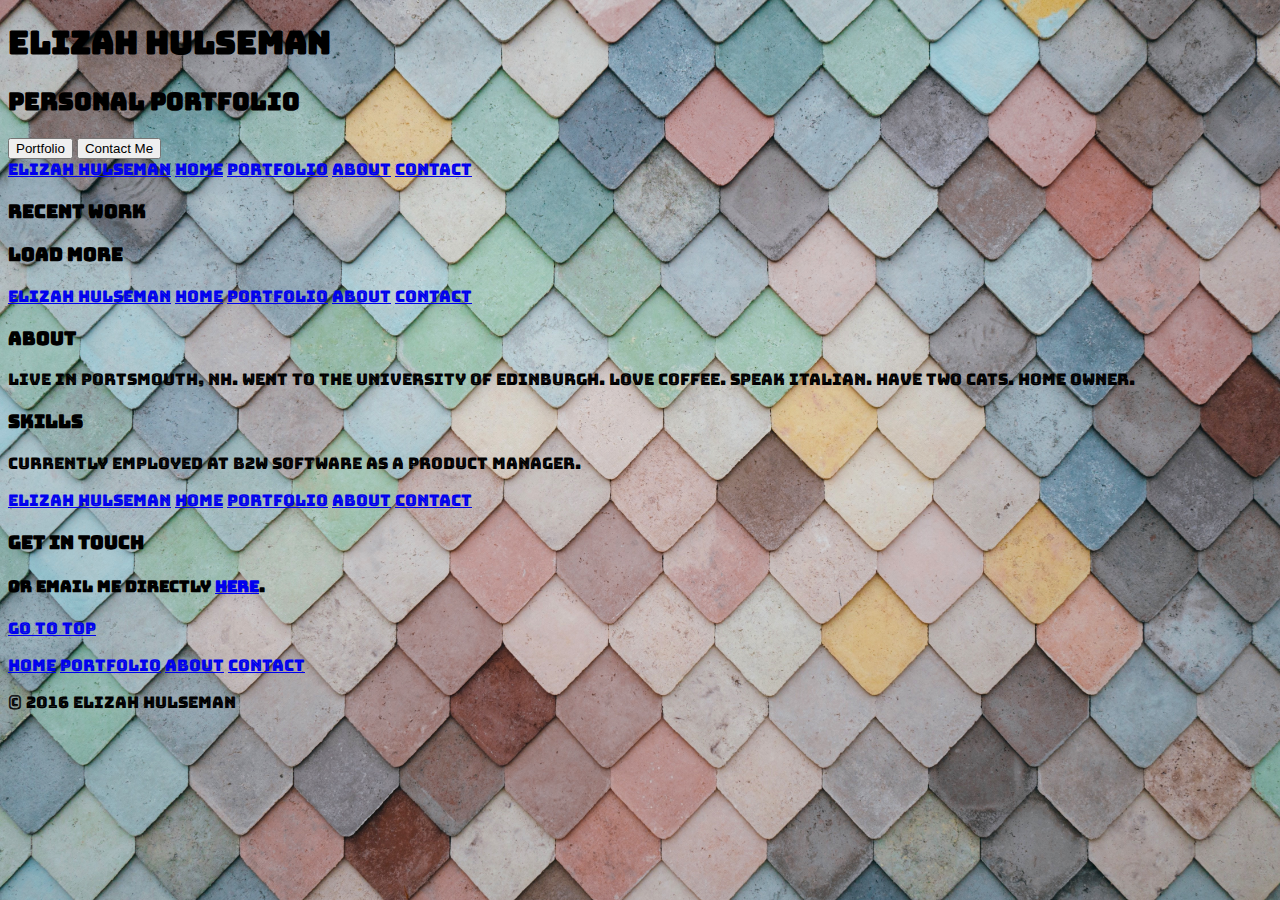
==== practice/index.html @ 1fc962ad "Practice" ====
<!DOCTYPE html>
<html>
<head>
	<title>Elizah Hulseman</title>
	<link rel="stylesheet" type="text/css" href="css/style.css">
<link href="https://fonts.googleapis.com/css?family=Bungee|Bungee+Inline|Bungee+Shade|Quicksand:400,700" rel="stylesheet">
</head>

<body>
 
  <section id=logo>
  <h1 id="title">Elizah Hulseman</h1>
  <h2 id="subtitle">Personal Portfolio</h2>
  <div class="homepagebutton">
  <button class="homepagebutton">Portfolio</button>
  <button class="homepagebutton">Contact Me</button>
  </div>
  </section>
 

  <nav>
  <a href="#">Elizah Hulseman</a>
  <a href="#">Home</a>
  <a href="#">Portfolio</a>
  <a href="#">About</a>
  <a href="#">Contact</a>
  </nav>
  

  <section id="recentwork">
  <h3>Recent Work</h3>
  <h3>Load More</h3>
  </section>
  

  <nav>
  <a href="#">Elizah Hulseman</a>
  <a href="#">Home</a>
  <a href="#">Portfolio</a>
  <a href="#">About</a>
  <a href="#">Contact</a>
  </nav>


  <section id="about">
  <h3>About</h3>
  <p>Live in Portsmouth, NH. Went to the University of Edinburgh. Love Coffee. Speak Italian. Have two cats. Home owner.<p/> 
  <h3>Skills</h3>
  <p>Currently employed at B2W Software as a Product Manager.</p> 
  </section>


  <nav>
  <a href="#">Elizah Hulseman</a>
  <a href="#">Home</a>
  <a href="#">Portfolio</a>
  <a href="#">About</a>
  <a href="#">Contact</a>
  </nav>


<section id="getintouch">
  <h3>Get in Touch</h3>
  <h4>or email me directly <a href="mailto:ehulseman@gmail.com">here</a>.</h4>
  </section>

  <p><a href="#">Go to top</a></p>

<footer>
  <a href="#">Home</a>
  <a href="#">Portfolio</a>
  <a href="#">About</a>
  <a href="#">Contact</a>	
  <p class="copyright">© 2016 Elizah Hulseman</p>
</footer>

</body>

</html>
---- practice/css/style.css ----
body {
   background: url(../images/homepagetiles.jpg);
   background-size: cover;
   background-repeat: no-repeat;
   font-family: 'Bungee', cursive;
   font-family: 'Bungee Shade', cursive;
   font-family: 'Quicksand', sans-serif;
   font-family: 'Bungee Inline', cursive;
}
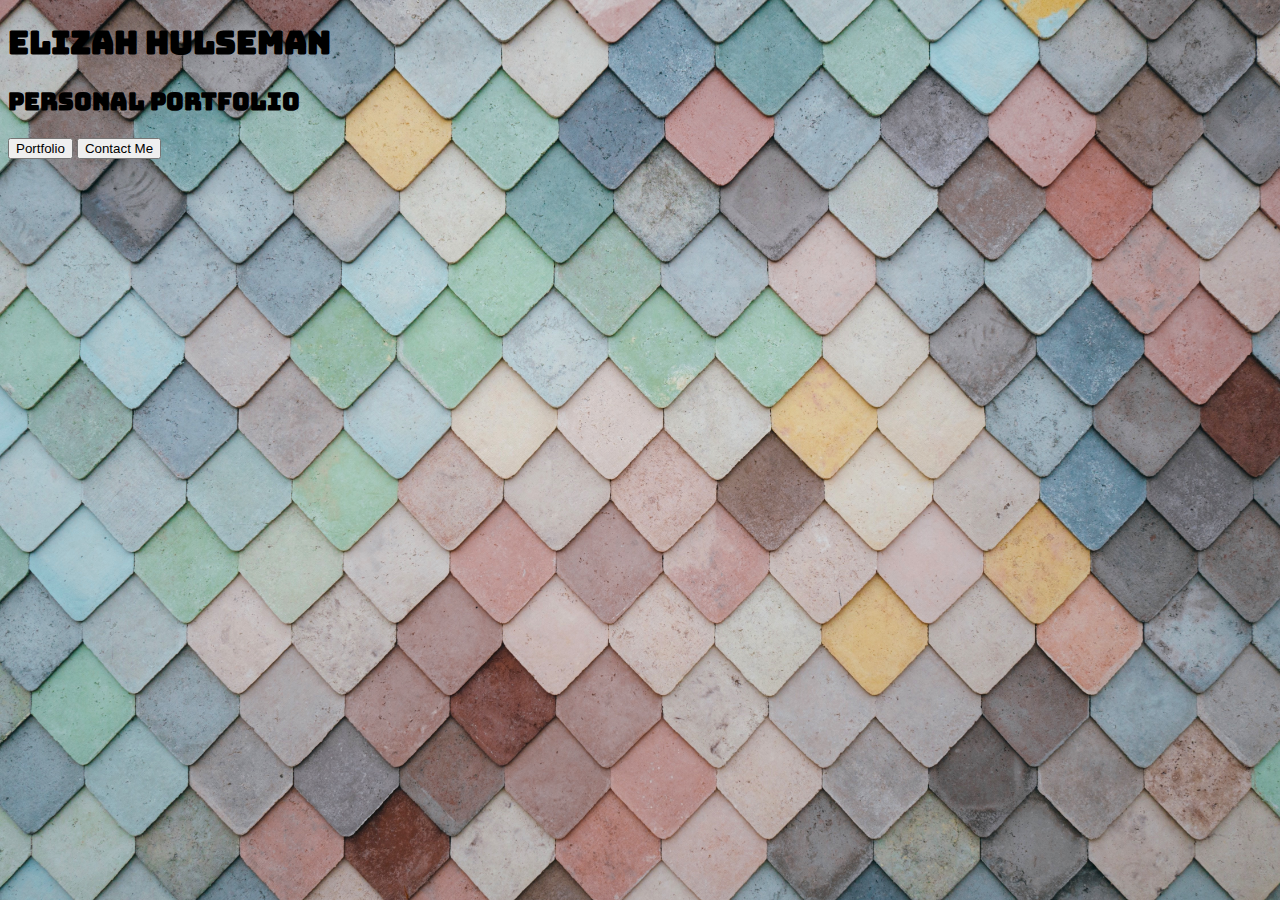
==== commit 4220ee43: "Practice css" ====
--- a/practice/index.html
+++ b/practice/index.html
@@ -8,16 +8,17 @@
 
 <body>
  
-  <section id=logo>
+  <div id=logo>
   <h1 id="title">Elizah Hulseman</h1>
   <h2 id="subtitle">Personal Portfolio</h2>
   <div class="homepagebutton">
   <button class="homepagebutton">Portfolio</button>
   <button class="homepagebutton">Contact Me</button>
   </div>
-  </section>
+  </div>
  
 
+<!--
   <nav>
   <a href="#">Elizah Hulseman</a>
   <a href="#">Home</a>
@@ -74,6 +75,7 @@
   <p class="copyright">© 2016 Elizah Hulseman</p>
 </footer>
 
+-
 </body>
 
 </html>--- a/practice/css/style.css
+++ b/practice/css/style.css
@@ -7,3 +7,15 @@
    font-family: 'Quicksand', sans-serif;
    font-family: 'Bungee Inline', cursive;
 }
+
+div.logo {
+   margin: 1em auto;
+   padding-bottom: 2em;
+   text-align: center;
+   width: 70%;
+}
+
+h1.title {
+   font-family: 'Bungee Shade', sans-serif;
+   font-size: 40pt; 
+}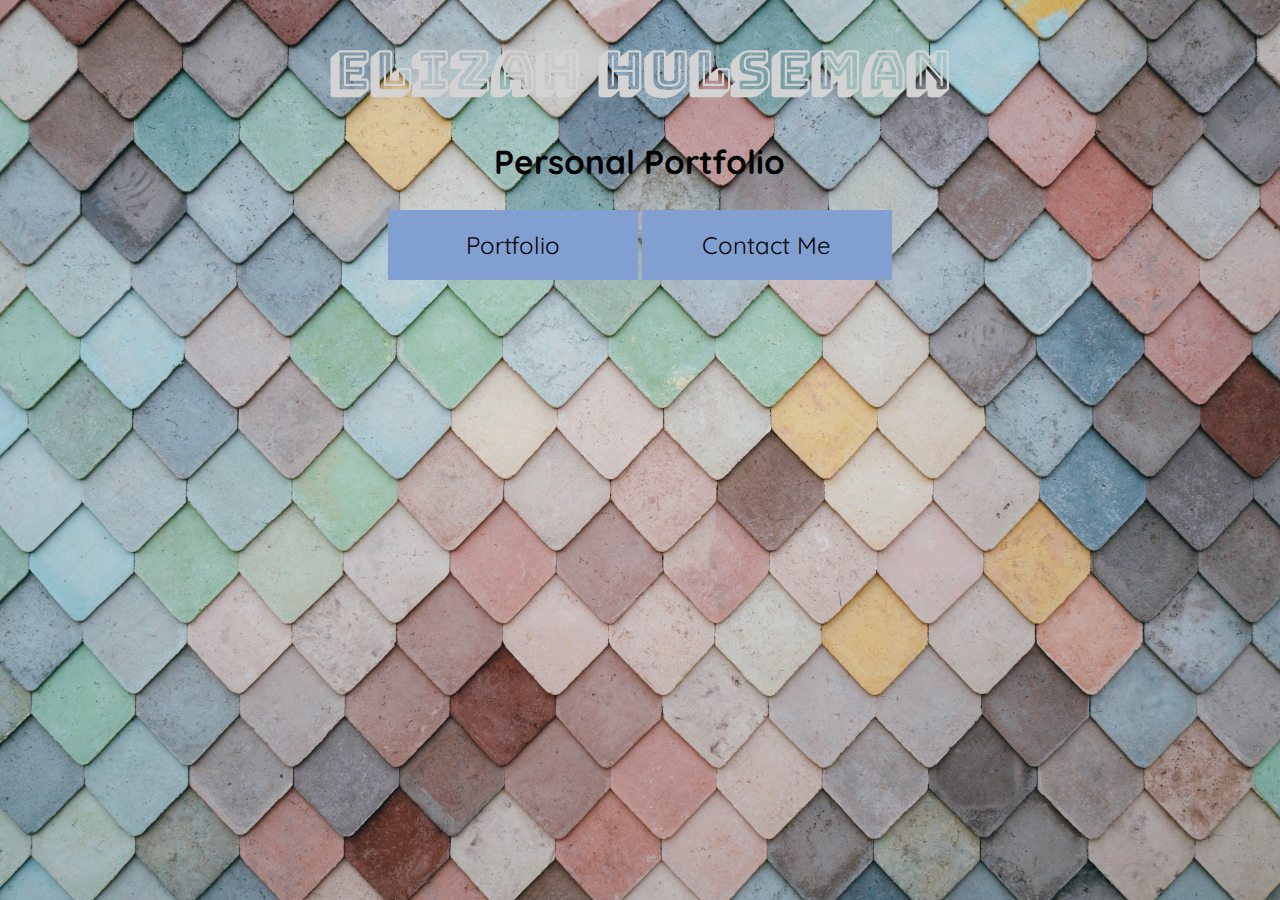
==== commit e7abbaff: "Practice commit" ====
--- a/practice/index.html
+++ b/practice/index.html
@@ -11,7 +11,7 @@
   <div id=logo>
   <h1 id="title">Elizah Hulseman</h1>
   <h2 id="subtitle">Personal Portfolio</h2>
-  <div class="homepagebutton">
+  <div class="homepagebuttoncontainer">
   <button class="homepagebutton">Portfolio</button>
   <button class="homepagebutton">Contact Me</button>
   </div>
--- a/practice/css/style.css
+++ b/practice/css/style.css
@@ -8,14 +8,41 @@
    font-family: 'Bungee Inline', cursive;
 }
 
-div.logo {
+div#logo {
    margin: 1em auto;
    padding-bottom: 2em;
    text-align: center;
    width: 70%;
+   color: lightgray;
 }
 
-h1.title {
+h1#title {
    font-family: 'Bungee Shade', sans-serif;
    font-size: 40pt; 
+   text-align: center;
+}
+
+h2#subtitle {
+   font-family: 'Quicksand', sans-serif;
+   font-size: 25pt;  
+   text-align: center;
+   color: black;
+}
+
+div.homepagebuttoncontainer {width: 90%; 
+  margin: 0 auto 0 auto;
+  text-align: center;
+}
+
+button.homepagebutton {
+    background-color: #81a0d1;
+    border: none;
+    color: black;
+    padding: 20px 32px;
+    text-align: center;
+    text-decoration: none;
+    display: inline-block;
+    font-size: 1.5em;
+    width:  250px;
+    font-family:'Quicksand', sans-serif;
 }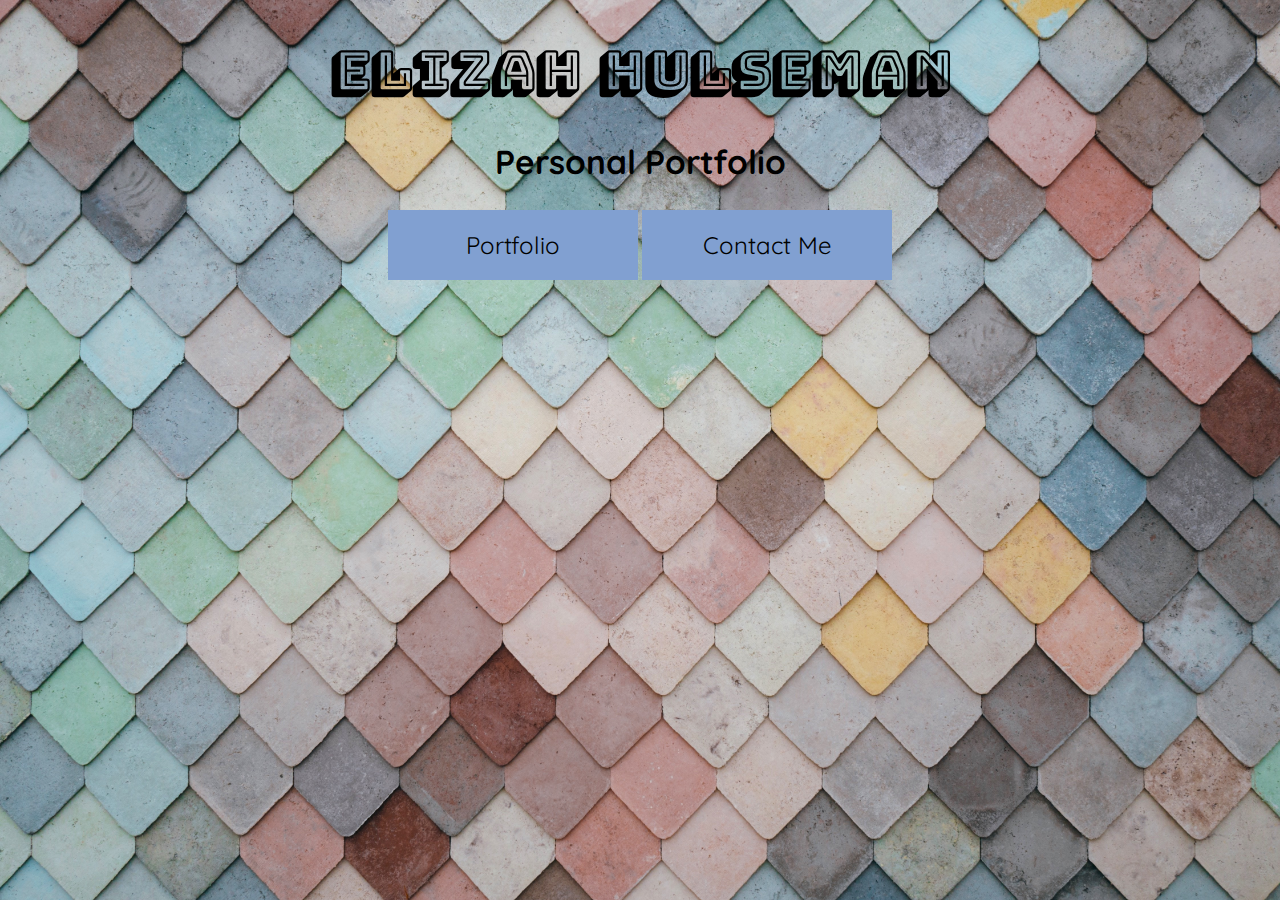
==== commit dc73a9c8: "CSS Changes" ====
--- a/practice/index.html
+++ b/practice/index.html
@@ -8,13 +8,12 @@
 
 <body>
  
-  <div id=logo>
   <h1 id="title">Elizah Hulseman</h1>
   <h2 id="subtitle">Personal Portfolio</h2>
-  <div class="homepagebuttoncontainer">
-  <button class="homepagebutton">Portfolio</button>
-  <button class="homepagebutton">Contact Me</button>
-  </div>
+  
+  <div id="homepagebuttoncontainer">
+  <button id="homepagebutton">Portfolio</button>
+  <button id="homepagebutton">Contact Me</button>
   </div>
  
 
--- a/practice/css/style.css
+++ b/practice/css/style.css
@@ -8,13 +8,6 @@
    font-family: 'Bungee Inline', cursive;
 }
 
-div#logo {
-   margin: 1em auto;
-   padding-bottom: 2em;
-   text-align: center;
-   width: 70%;
-   color: lightgray;
-}
 
 h1#title {
    font-family: 'Bungee Shade', sans-serif;
@@ -29,12 +22,12 @@
    color: black;
 }
 
-div.homepagebuttoncontainer {width: 90%; 
+div#homepagebuttoncontainer {width: 90%; 
   margin: 0 auto 0 auto;
   text-align: center;
 }
 
-button.homepagebutton {
+button#homepagebutton {
     background-color: #81a0d1;
     border: none;
     color: black;
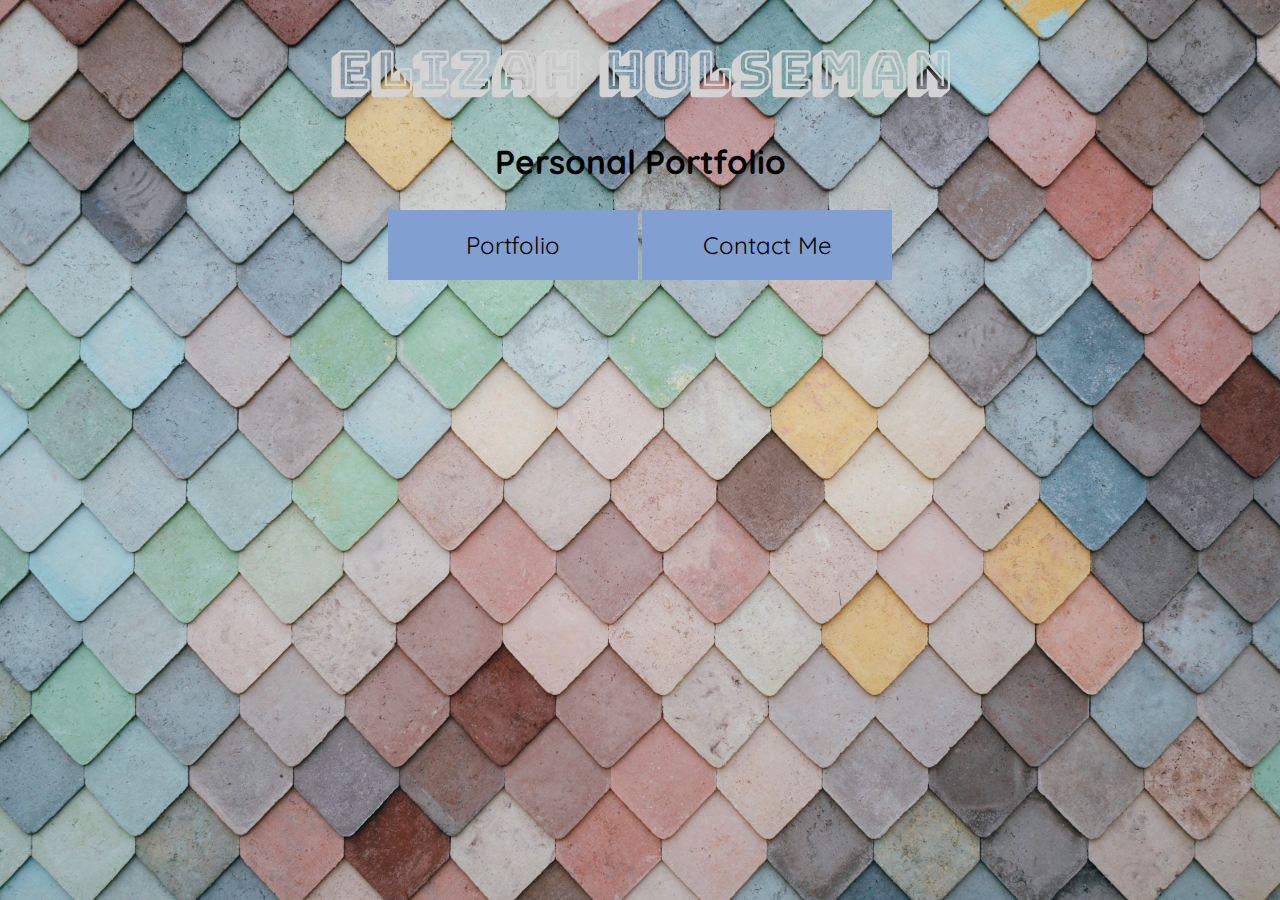
==== commit 4af2fa85: "section" ====
--- a/practice/index.html
+++ b/practice/index.html
@@ -8,14 +8,14 @@
 
 <body>
  
+ <section id="hero">
   <h1 id="title">Elizah Hulseman</h1>
   <h2 id="subtitle">Personal Portfolio</h2>
-  
   <div id="homepagebuttoncontainer">
   <button id="homepagebutton">Portfolio</button>
   <button id="homepagebutton">Contact Me</button>
   </div>
- 
+ </section>
 
 <!--
   <nav>
--- a/practice/css/style.css
+++ b/practice/css/style.css
@@ -6,6 +6,12 @@
    font-family: 'Bungee Shade', cursive;
    font-family: 'Quicksand', sans-serif;
    font-family: 'Bungee Inline', cursive;
+}
+
+
+section#hero {
+   display: block;
+   color: lightgray;
 }
 
 
